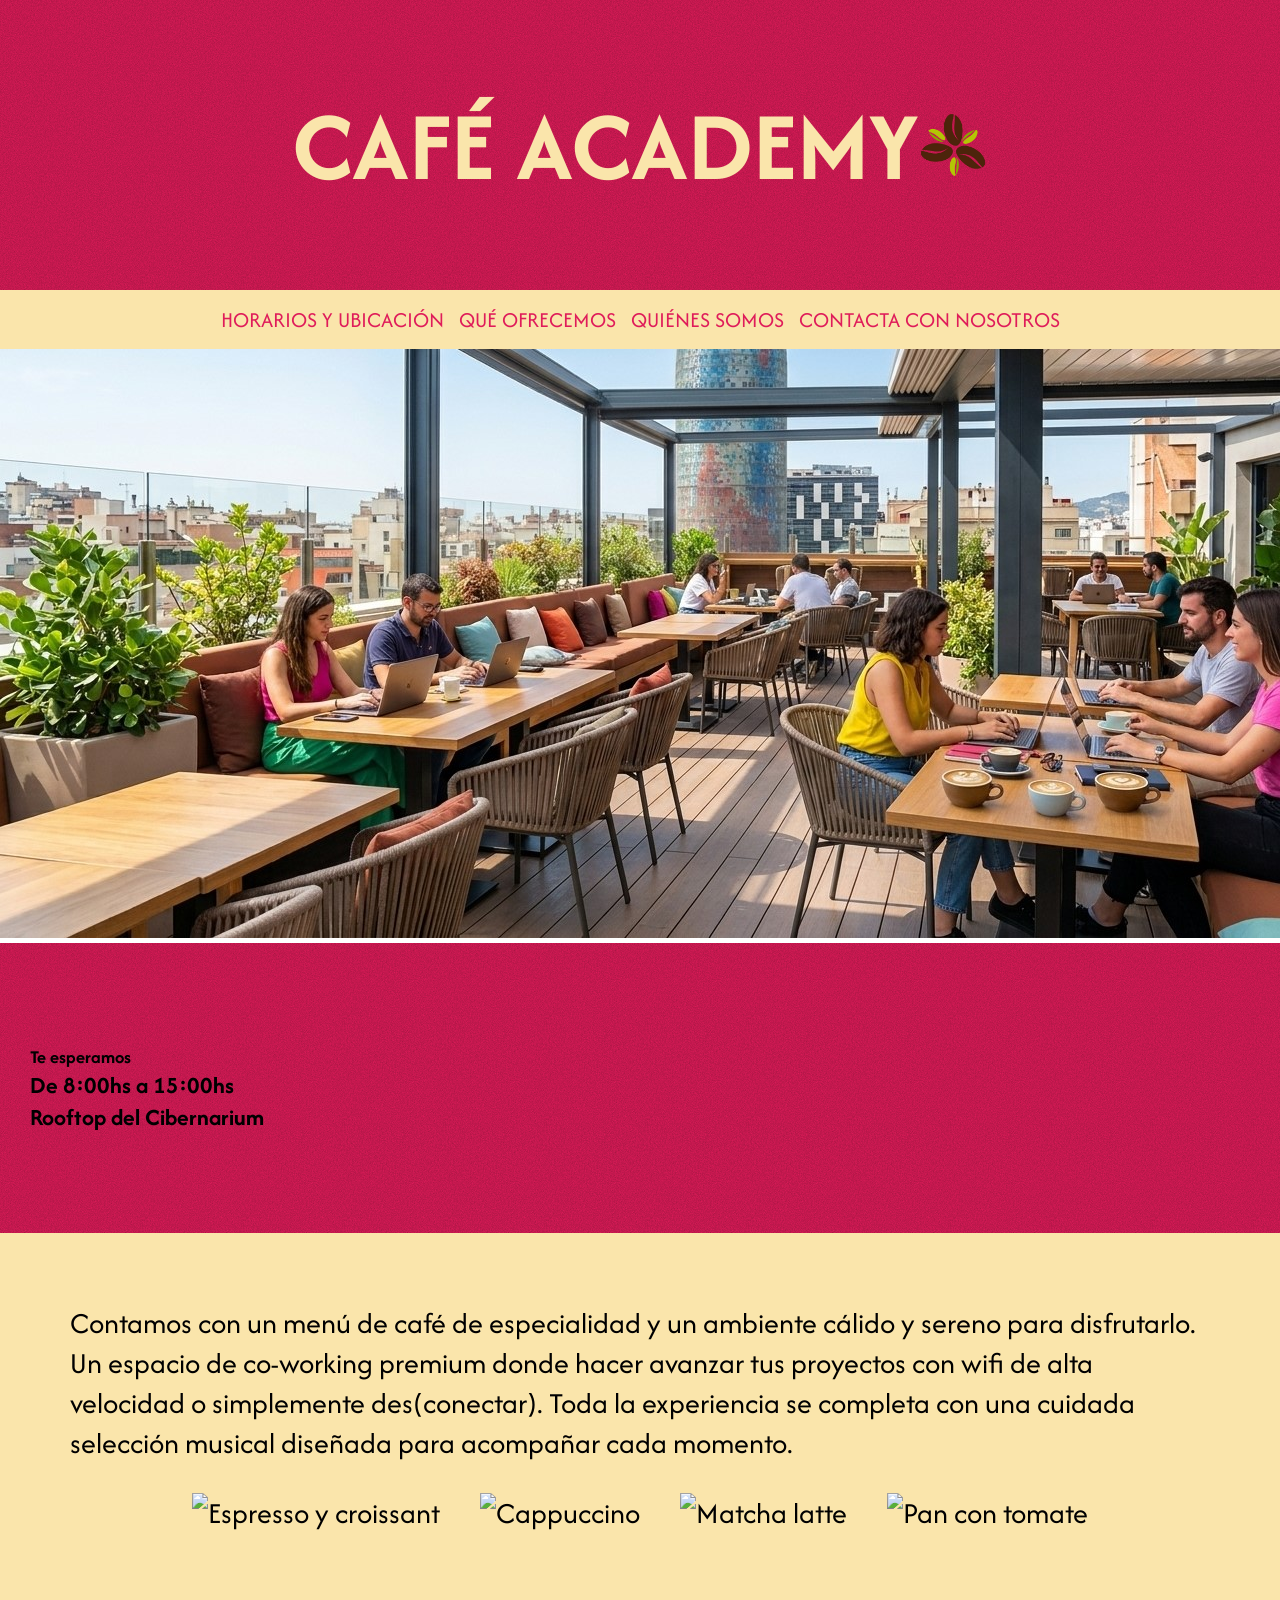
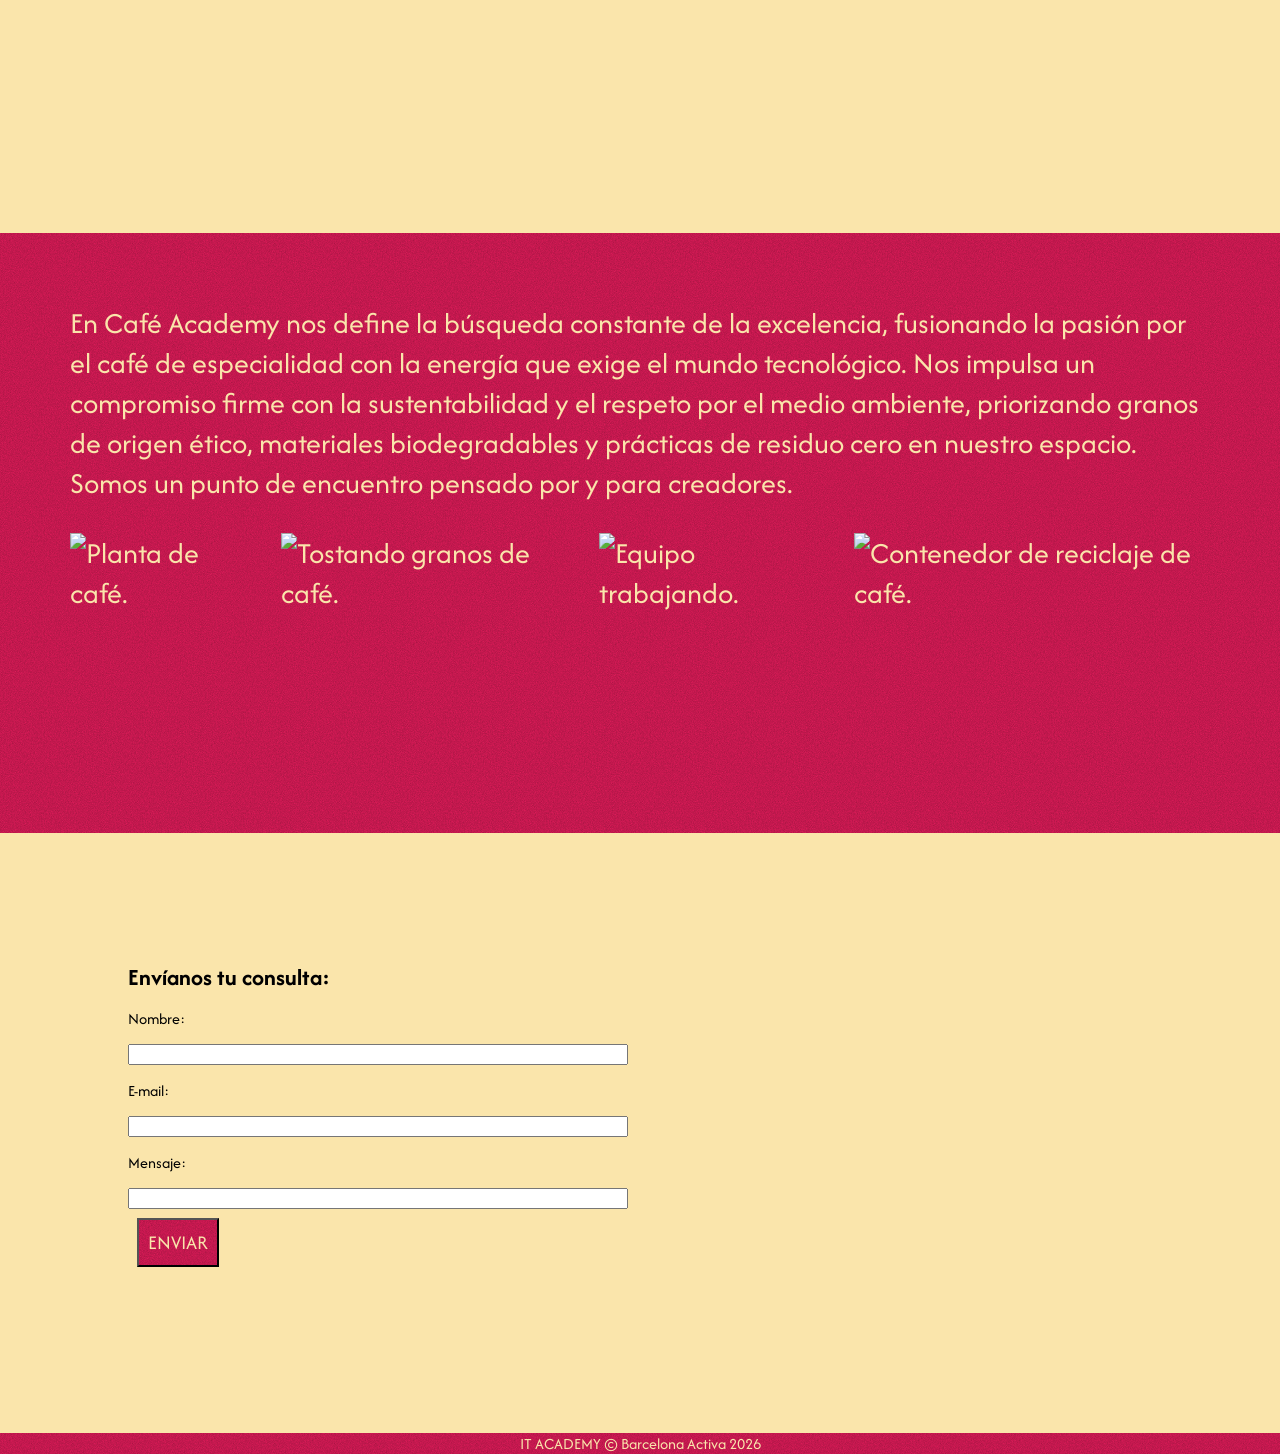
==== Tasca obligatoria 1 - Carla Marina/index.html @ d902783a "Proyecto sin @media ni ajustes" ====
<!DOCTYPE html>
<html lang="es">
<head>
    <meta charset="UTF-8">
    <meta name="viewport" content="width=device-width, initial-scale=1.0">
    <title>CAFÉ ACADEMY</title>
    <link rel="stylesheet" href="index.css">
    <link rel="preconnect" href="https://fonts.googleapis.com">
    <link rel="preconnect" href="https://fonts.gstatic.com" crossorigin>
    <link href="https://fonts.googleapis.com/css2?family=Afacad:ital,wght@0,400..700;1,400..700&display=swap" rel="stylesheet">
    <link rel="icon" type="image/png" href="Imagenes/logo.png">
</head>
<body>
<header>
    <h1 id="brand">CAFÉ ACADEMY</h1>
    <img src="Imagenes/logo.png" alt="Logo café academy" id="logo">
</header>
 <nav>
<ul class="nav-links">
    <li><a href="#timewhere">HORARIOS Y UBICACIÓN</a></li>
    <li><a href="#offer">QUÉ OFRECEMOS</a></li>
    <li><a href="#us">QUIÉNES SOMOS</a></li>
    <li><a href="#contact">CONTACTA CON NOSOTROS</a></li>
</ul>
 </nav>   

<main>
<section id="background">
    <img src="Imagenes/Portada.jpg" alt="Cafe academy">
</section>

<section id="timewhere">
<div id="data">
    <h3>Te esperamos</h3>
    <h1>De 8:00hs a 15:00hs <br>
        Rooftop del Cibernarium
    </h1>
</div>

<div id="where">
<iframe src="https://www.google.com/maps/embed?pb=!1m18!1m12!1m3!1d2992.69411606912!2d2.1943175!3d41.402448799999995!2m3!1f0!2f0!3f0!3m2!1i1024!2i768!4f13.1!3m3!1m2!1s0x12a4a33d3b71de05%3A0xbb83ff380d17f7fe!2sCibern%C3%A0rium!5e0!3m2!1ses-419!2ses!4v1791824785338!5m2!1ses-419!2ses" width="600" height="450" style="border:0;" allowfullscreen="" loading="lazy" referrerpolicy="strict-origin-when-cross-origin"></iframe>
</div>
</section>

<section id="offer">
    <p>Contamos con un menú de café de especialidad y un ambiente cálido y sereno para disfrutarlo. Un espacio de co-working premium donde hacer avanzar tus proyectos con wifi de alta velocidad o simplemente des(conectar). Toda la experiencia se completa con una cuidada selección musical diseñada para acompañar cada momento.</p>
<div id="offerpics"> 
<div class="pics">
    <img src="imagenes/dj.jpg " alt="Espresso y croissant">
</div>
<div class="pics">
    <img src="imagenes/capucchino.jpg" alt="Cappuccino">
</div>
<div class="pics">
    <img src="imagenes/matcha.jpg" alt="Matcha latte">
</div>
<div class="pics">
    <img src="imagenes/mesa.jfif" alt="Pan con tomate">
</div>
</div>
</section>

<section id="us">
<p>En Café Academy nos define la búsqueda constante de la excelencia, fusionando la pasión por el café de especialidad con la energía que exige el mundo tecnológico. Nos impulsa un compromiso firme con la sustentabilidad y el respeto por el medio ambiente, priorizando granos de origen ético, materiales biodegradables y prácticas de residuo cero en nuestro espacio. Somos un punto de encuentro pensado por y para creadores.</p>
<div id="uspics">
<div class="pics">
    <img src="imagenes/greenbeans.jpg" alt="Planta de café.">
</div>
<div class="pics">
    <img src="imagenes/beans.jpg" alt="Tostando granos de café.">
</div>
<div class="pics">
    <img src="imagenes/team.jpg" alt="Equipo trabajando.">
</div>
<div class="pics">
    <img src="imagenes/recicle.jpg" alt="Contenedor de reciclaje de café.">
</div>
</div>
</section>

<section id="contact">
<form>
<h2><b>Envíanos tu consulta:</b></h2>
    <label for="name">Nombre:</label>
    <input type="text" id="name">

    <label for="email">E-mail:</label>
    <input type="text" id="email">

    <label for="message">Mensaje:</label>
    <input type="text" id="message">


</form>
<button>ENVIAR</button>

</section>

</main>

<footer>
    <p>IT ACADEMY © Barcelona Activa 2026 </p>
</footer>

</body>
</html>
---- Tasca obligatoria 1 - Carla Marina/index.css ----
* {
    box-sizing: border-box;
    font-family: "Afacad", sans-serif ;
    margin: 0;
    padding: 0;
}

header {
    height: 290px;
    max-width: 100%;
    text-align: center;
    background-image:url(Imagenes/Texture.png);
    background-repeat: repeat;
    font-size: 50px;
    display: flex;
    flex-direction: row;
    justify-content: center;
    align-items: center;
    padding: 30px;
    text-decoration: underline rgb(250, 229, 171)e;
}

#brand {
    color: rgb(250, 229, 171);

}

#logo {
    height: 70px;
    width: 70px;
}

nav {
    padding: 15px;
    font-size: 22px;
    background-color: rgb(250, 229, 171);
    }

.nav-links{
    list-style-type: none;
    gap: 15px;
    display: flex;
    flex-direction: row;
    justify-content: center;
    align-items: center;
}

nav a {
    text-decoration: none;
    color: rgba(223, 28, 90, 1);
    position: relative;
}

.nav-links a::after{
    content: '';
    background-color: rgba(223, 28, 90, 1) ;
    position: absolute;
    bottom: -4px;
    left: 0;
    width: 100%;
    height: 3px;
    transform: scaleX(0);
    transform-origin: center;
    transition: 0.3s ease-in-out;
    }

.nav-links a:hover::after{
    transform: scaleX(1);
}

#timewhere {
    height: 290px;
    max-width: 100%;
    background-image:url(Imagenes/Texture.png);
    background-repeat: repeat;
    display: flex;
    flex-direction: row;
    justify-content: space-between;
    align-items: center;  
    padding: 30px;   
}

iframe { 
    height: 200px;
    width: 500px;
}

#offer {
    background-color: rgb(250, 229, 171);
    padding: 70px;
    height: 600px;
    font-size: 30px;
    color: ff2026 ;

}

#offerpics {
    margin-top: 30px;
    display: flex;
    align-items: center;
    justify-content: center;
    gap: 40px;
}

.pics img {
    width: 200px;
    height: 200px; 
}

#us{
    max-width: 100%;
    background-image:url(Imagenes/Texture.png);
    background-repeat: repeat;
    padding: 70px;
    height: 600px;
    font-size: 30px;
    color: rgb(250, 229, 171);
}

#uspics{    
    margin-top: 30px;
    display: flex;
    align-items: center;
    justify-content: center;
    gap: 40px;
}

footer{
    max-width: 100%;
    background-image:url(Imagenes/Texture.png);
    background-repeat: repeat;
    color: rgb(250, 229, 171);
    display: grid;
    justify-content: center;
}

#contact {
    height: 600px;
    padding: 10%;
    background-color: rgb(250, 229, 171);
}

form{
    width: 500px;
    display: flex;
    flex-direction: column;
    gap: 15px;
    justify-content: center;
}

button{
    padding: 9px;
    margin: 9px;
    font-size: 20px ;
    background-image: url(Imagenes/Texture.png);
    color:rgb(250, 229, 171);
}

button:hover{
    color: rgba(223, 28, 90, 1);
    background-color: rgb(0, 0, 0);
    background-image: none;
}
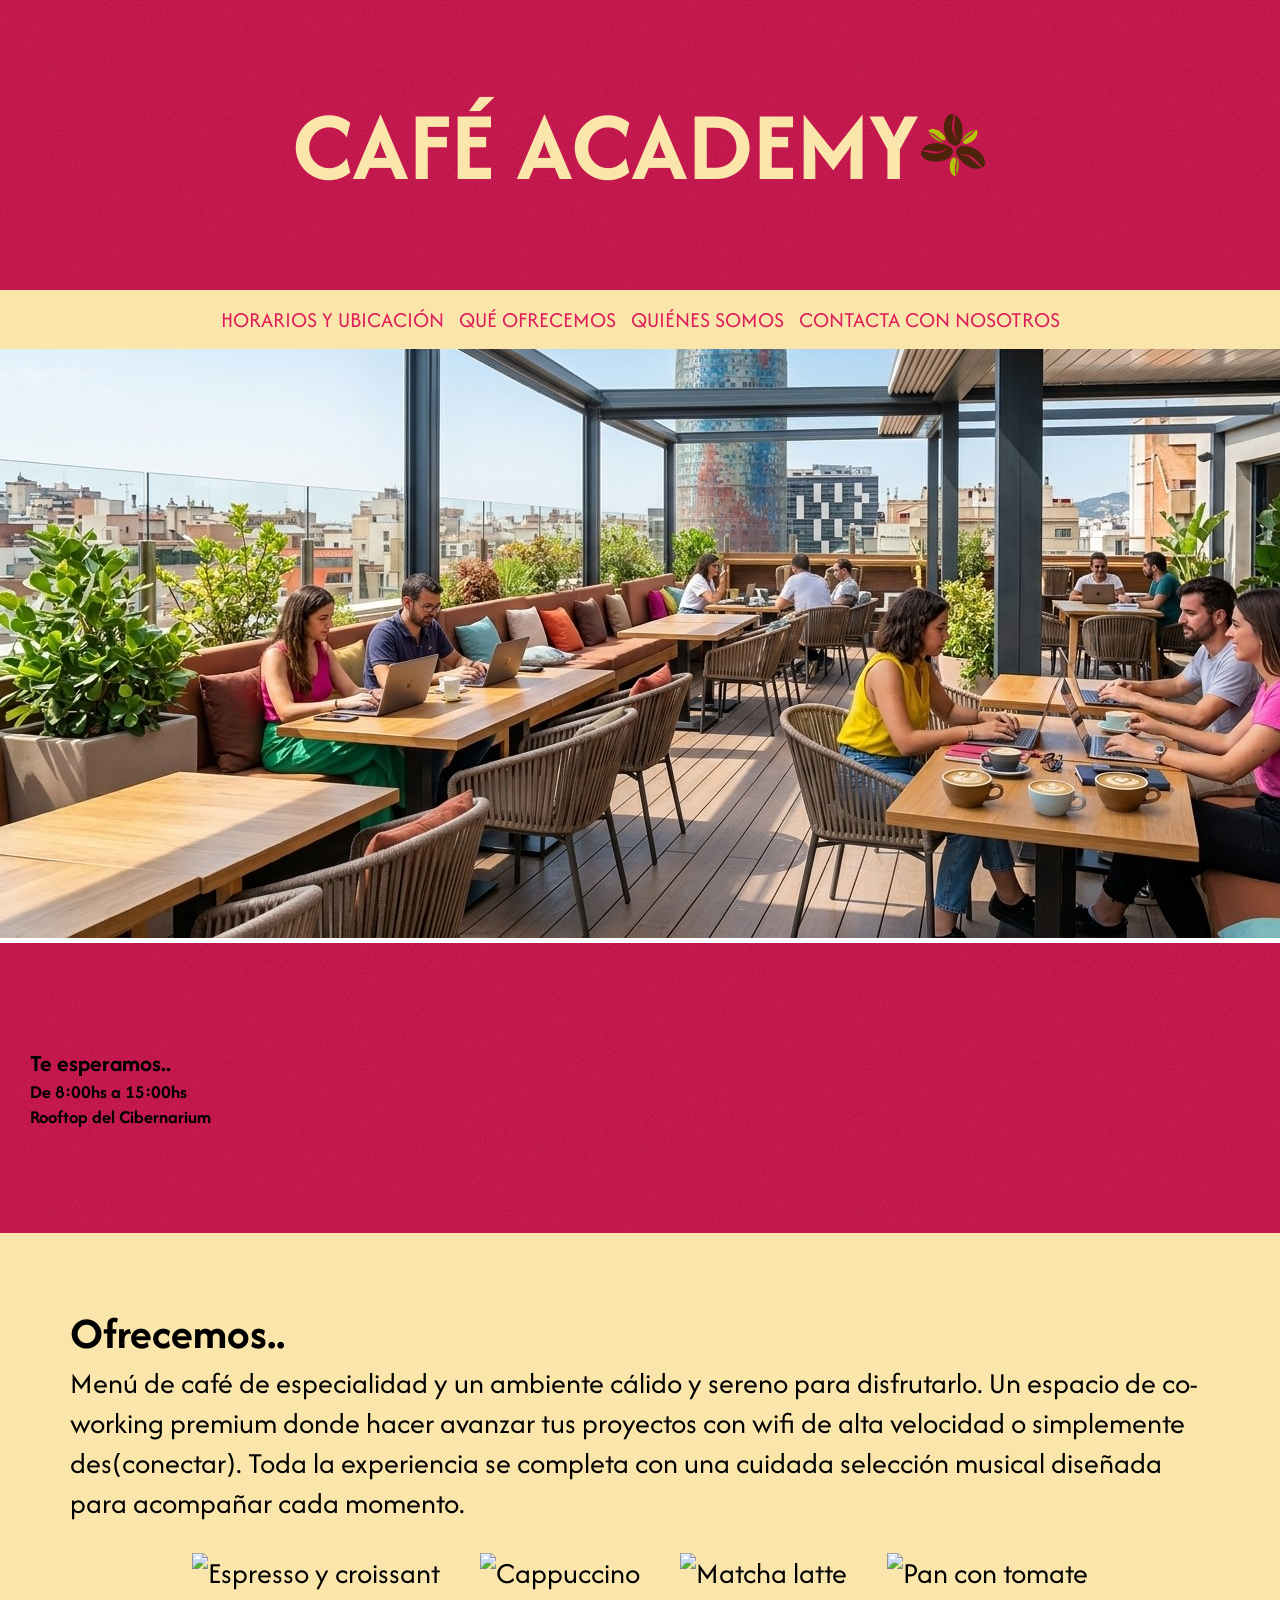
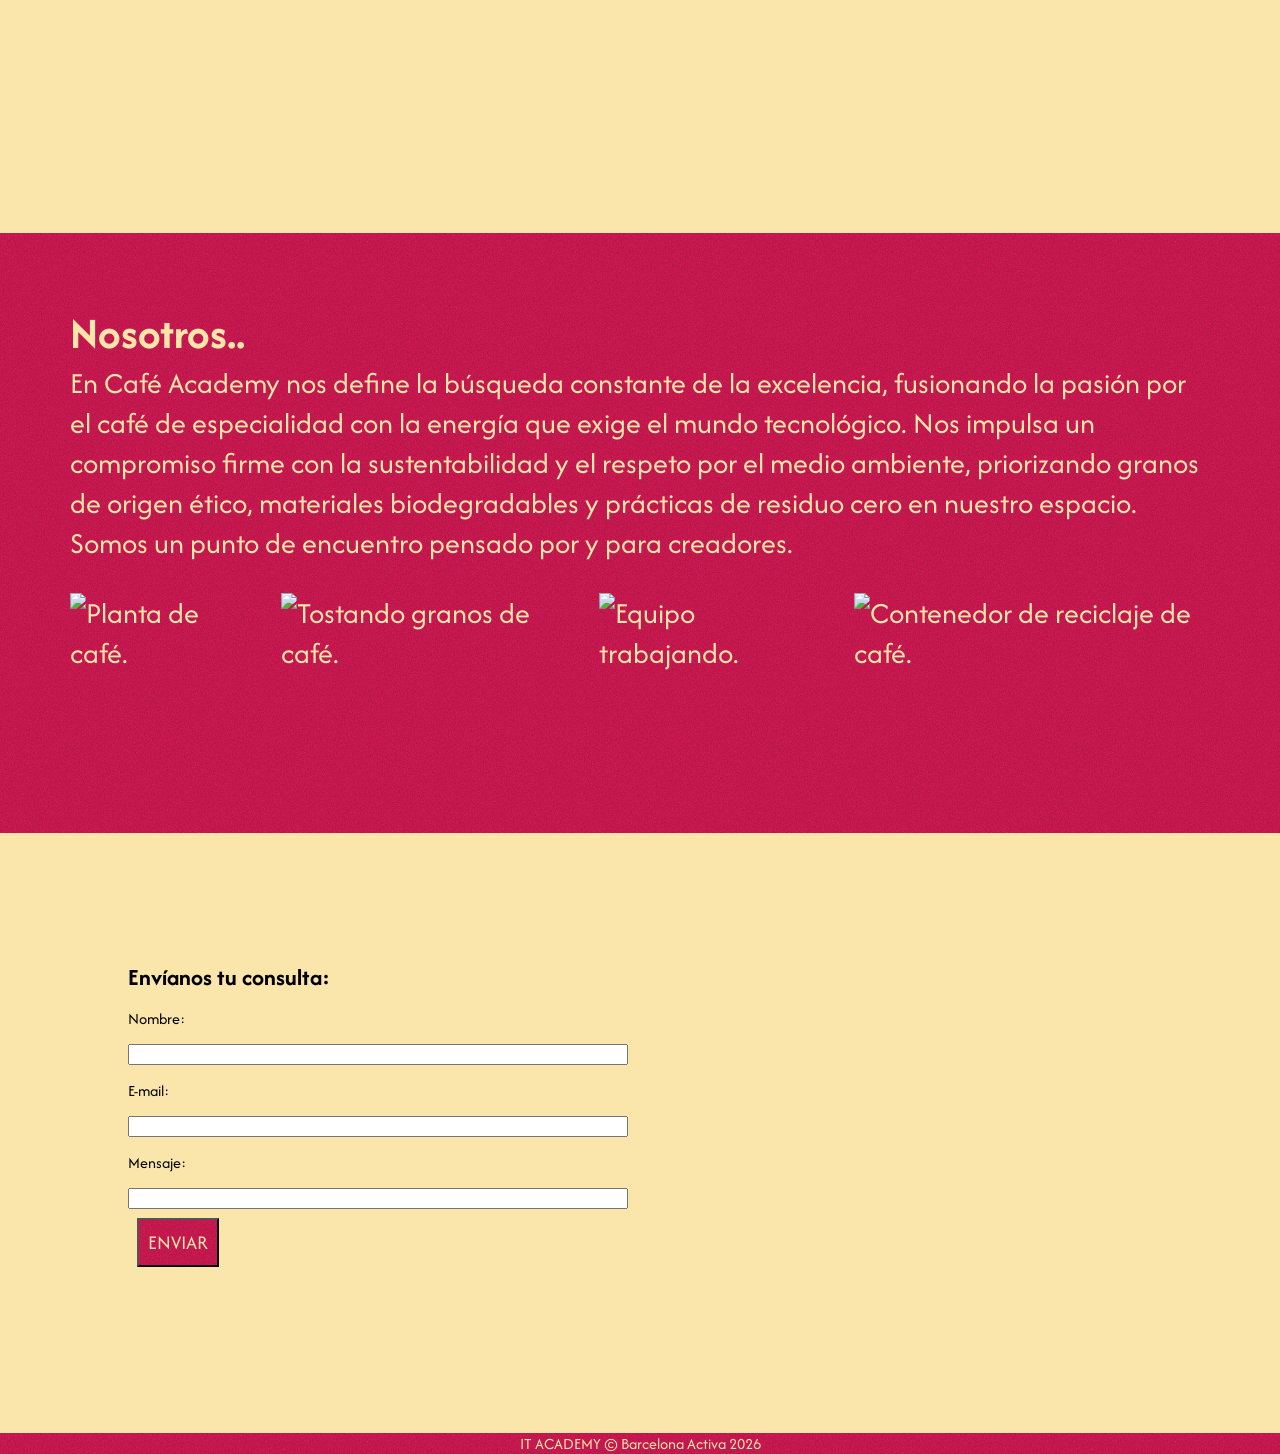
==== commit 3e39d22b: "h1 agregados a cada sección" ====
--- a/Tasca obligatoria 1 - Carla Marina/index.html
+++ b/Tasca obligatoria 1 - Carla Marina/index.html
@@ -31,10 +31,10 @@
 
 <section id="timewhere">
 <div id="data">
-    <h3>Te esperamos</h3>
-    <h1>De 8:00hs a 15:00hs <br>
+    <h1>Te esperamos..</h1>
+    <h3>De 8:00hs a 15:00hs <br>
         Rooftop del Cibernarium
-    </h1>
+    </h3>
 </div>
 
 <div id="where">
@@ -43,7 +43,8 @@
 </section>
 
 <section id="offer">
-    <p>Contamos con un menú de café de especialidad y un ambiente cálido y sereno para disfrutarlo. Un espacio de co-working premium donde hacer avanzar tus proyectos con wifi de alta velocidad o simplemente des(conectar). Toda la experiencia se completa con una cuidada selección musical diseñada para acompañar cada momento.</p>
+    <h1>Ofrecemos..</h1>
+    <p>Menú de café de especialidad y un ambiente cálido y sereno para disfrutarlo. Un espacio de co-working premium donde hacer avanzar tus proyectos con wifi de alta velocidad o simplemente des(conectar). Toda la experiencia se completa con una cuidada selección musical diseñada para acompañar cada momento.</p>
 <div id="offerpics"> 
 <div class="pics">
     <img src="imagenes/dj.jpg " alt="Espresso y croissant">
@@ -61,6 +62,7 @@
 </section>
 
 <section id="us">
+    <h1>Nosotros..</h1>
 <p>En Café Academy nos define la búsqueda constante de la excelencia, fusionando la pasión por el café de especialidad con la energía que exige el mundo tecnológico. Nos impulsa un compromiso firme con la sustentabilidad y el respeto por el medio ambiente, priorizando granos de origen ético, materiales biodegradables y prácticas de residuo cero en nuestro espacio. Somos un punto de encuentro pensado por y para creadores.</p>
 <div id="uspics">
 <div class="pics">
@@ -80,7 +82,7 @@
 
 <section id="contact">
 <form>
-<h2><b>Envíanos tu consulta:</b></h2>
+<h1>Envíanos tu consulta:</h1>
     <label for="name">Nombre:</label>
     <input type="text" id="name">
 
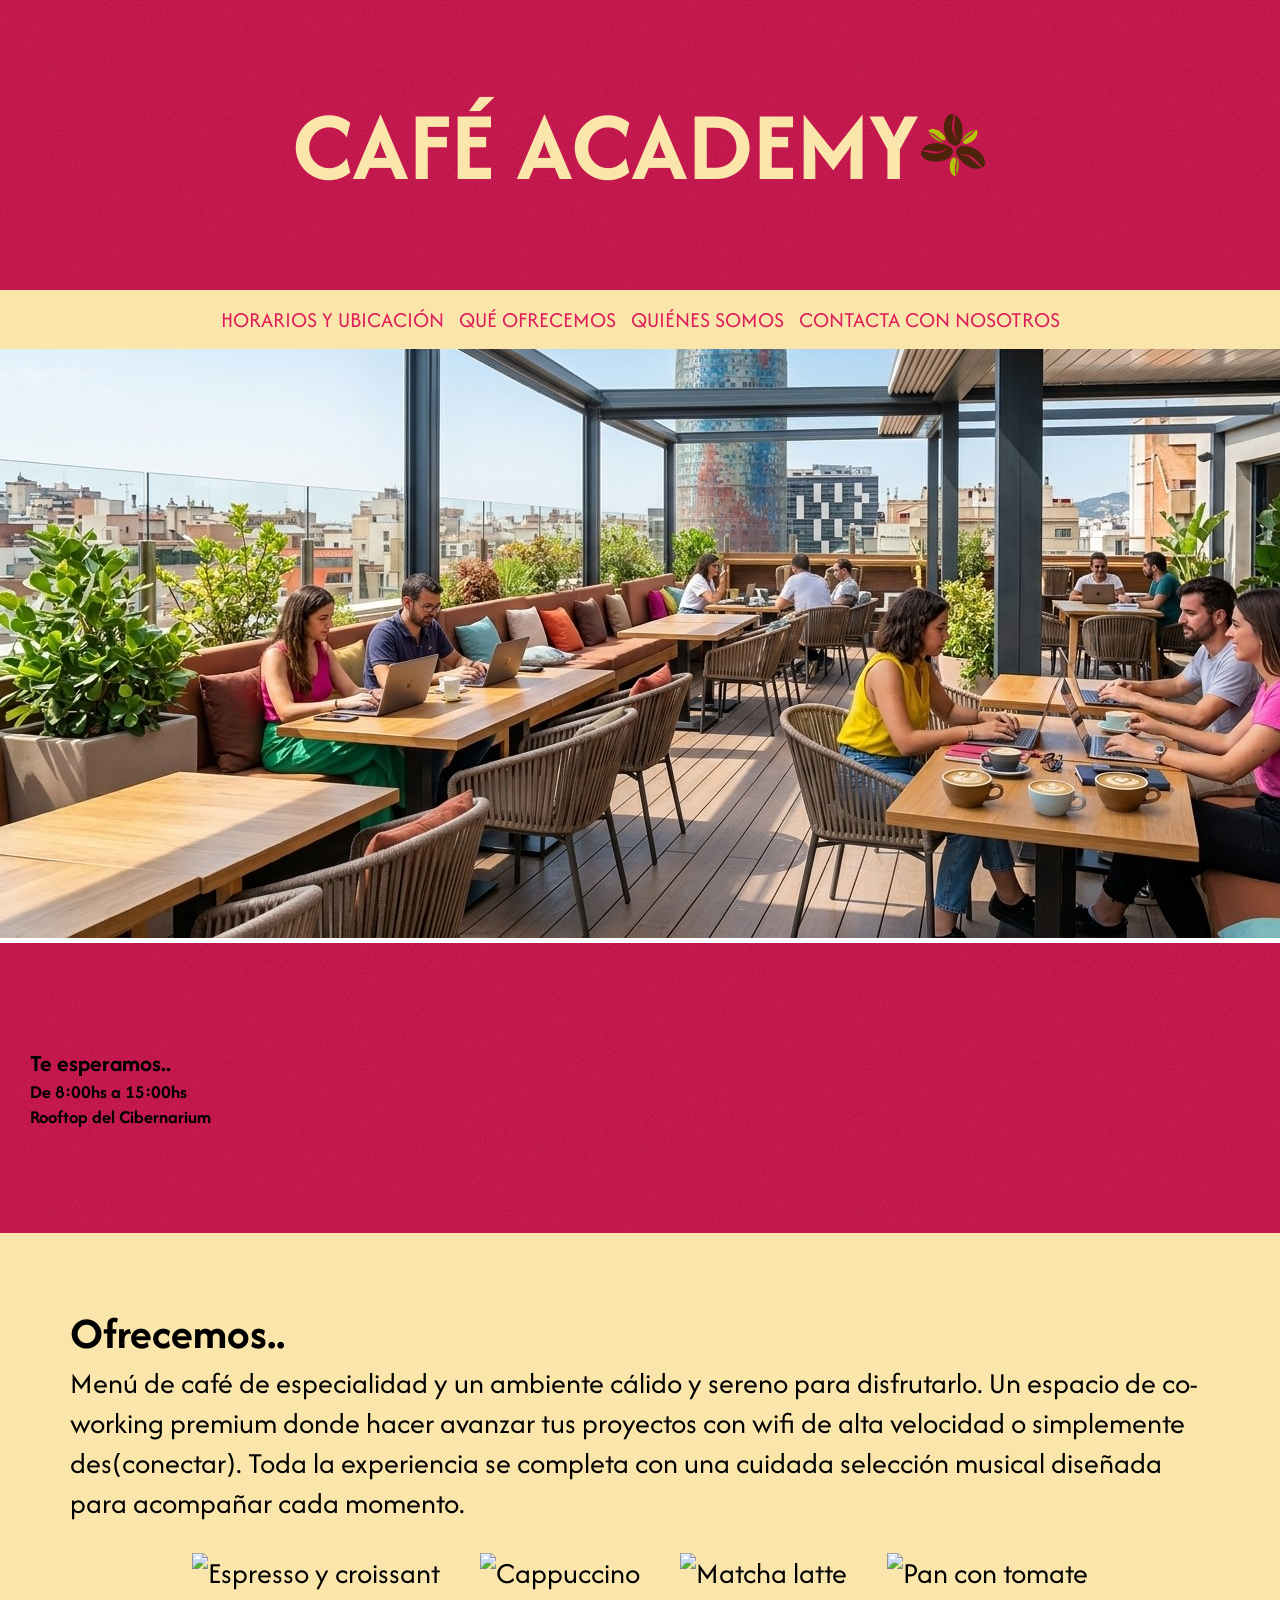
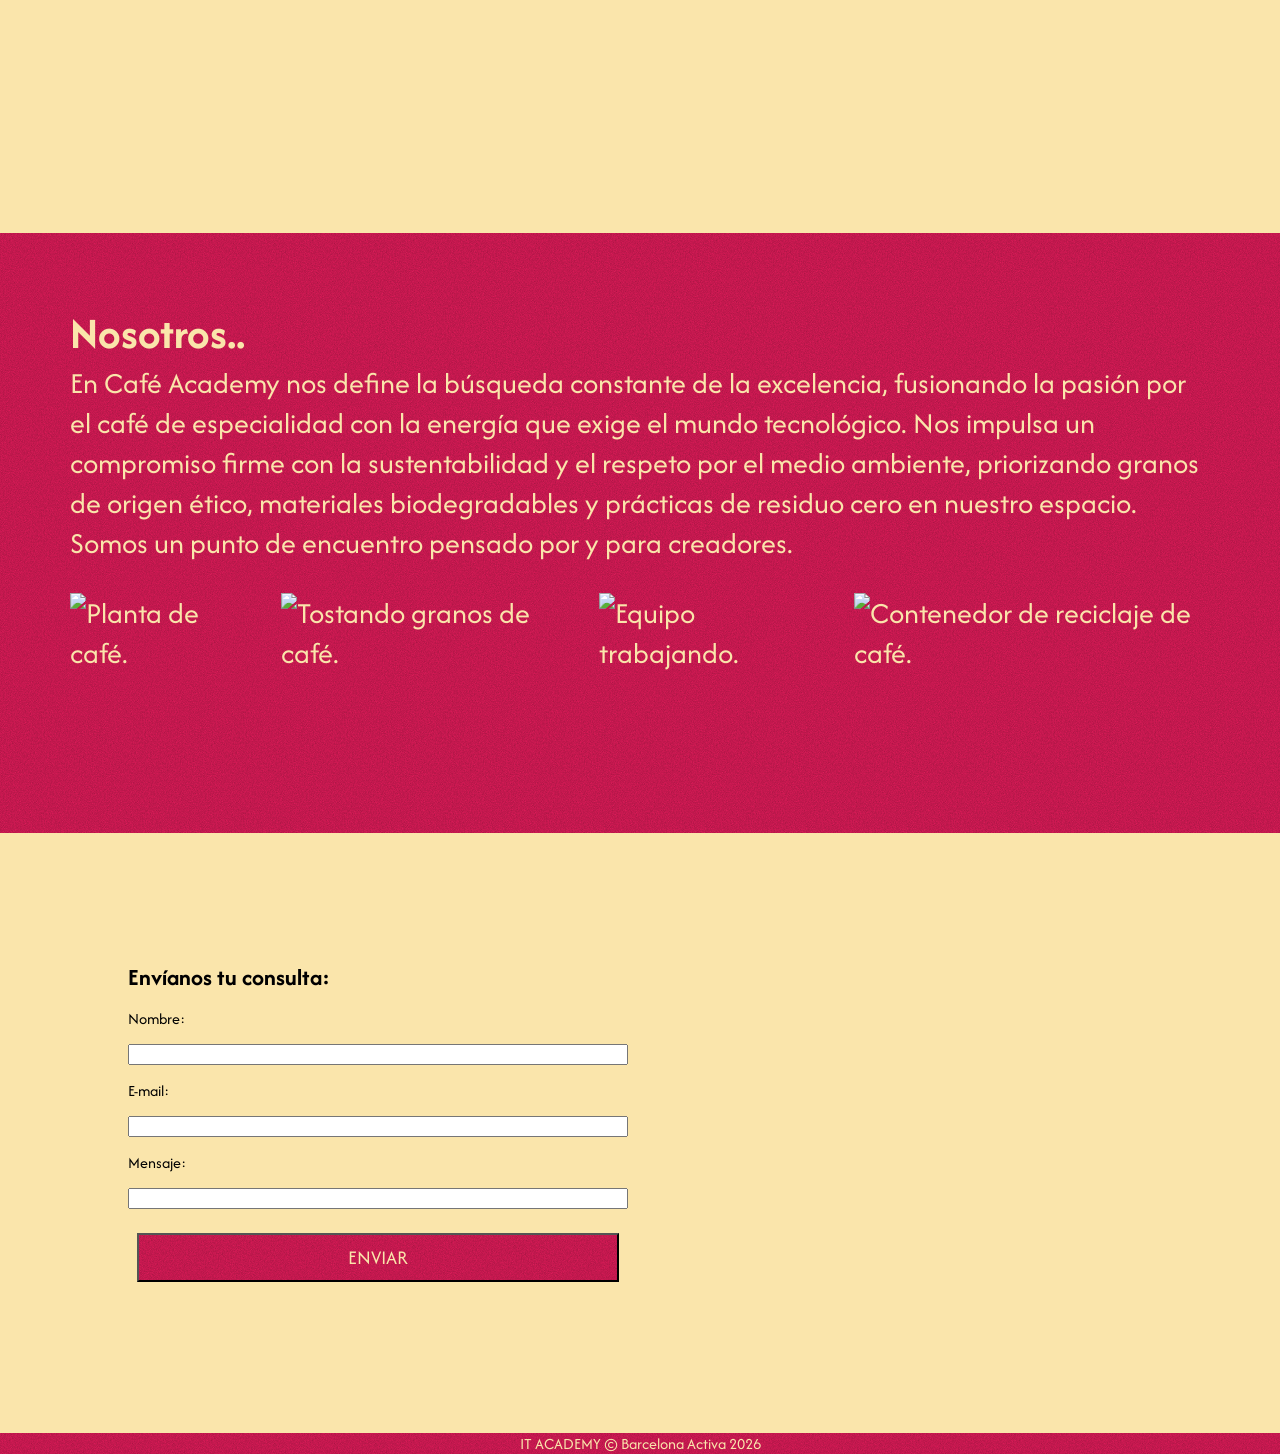
==== commit a61e8df3: "@media agregados" ====
--- a/Tasca obligatoria 1 - Carla Marina/index.html
+++ b/Tasca obligatoria 1 - Carla Marina/index.html
@@ -25,13 +25,11 @@
  </nav>   
 
 <main>
-<section id="background">
     <img src="Imagenes/Portada.jpg" alt="Cafe academy">
-</section>
 
 <section id="timewhere">
 <div id="data">
-    <h1>Te esperamos..</h1>
+    <h2>Te esperamos..</h2>
     <h3>De 8:00hs a 15:00hs <br>
         Rooftop del Cibernarium
     </h3>
@@ -43,7 +41,7 @@
 </section>
 
 <section id="offer">
-    <h1>Ofrecemos..</h1>
+    <h2>Ofrecemos..</h2>
     <p>Menú de café de especialidad y un ambiente cálido y sereno para disfrutarlo. Un espacio de co-working premium donde hacer avanzar tus proyectos con wifi de alta velocidad o simplemente des(conectar). Toda la experiencia se completa con una cuidada selección musical diseñada para acompañar cada momento.</p>
 <div id="offerpics"> 
 <div class="pics">
@@ -62,7 +60,7 @@
 </section>
 
 <section id="us">
-    <h1>Nosotros..</h1>
+    <h2>Nosotros..</h2>
 <p>En Café Academy nos define la búsqueda constante de la excelencia, fusionando la pasión por el café de especialidad con la energía que exige el mundo tecnológico. Nos impulsa un compromiso firme con la sustentabilidad y el respeto por el medio ambiente, priorizando granos de origen ético, materiales biodegradables y prácticas de residuo cero en nuestro espacio. Somos un punto de encuentro pensado por y para creadores.</p>
 <div id="uspics">
 <div class="pics">
@@ -82,7 +80,7 @@
 
 <section id="contact">
 <form>
-<h1>Envíanos tu consulta:</h1>
+<h2>Envíanos tu consulta:</h2>
     <label for="name">Nombre:</label>
     <input type="text" id="name">
 
@@ -92,9 +90,10 @@
     <label for="message">Mensaje:</label>
     <input type="text" id="message">
 
+    <button>ENVIAR</button>
+
 
 </form>
-<button>ENVIAR</button>
 
 </section>
 
--- a/Tasca obligatoria 1 - Carla Marina/index.css
+++ b/Tasca obligatoria 1 - Carla Marina/index.css
@@ -160,4 +160,43 @@
     color: rgba(223, 28, 90, 1);
     background-color: rgb(0, 0, 0);
     background-image: none;
-}+}
+
+@media (max-width: 768px) {
+    * {
+        font-size: 15px;
+        display: flex;
+        flex-direction: column;
+    }
+    header {
+        height: 150px;
+    }
+    #brand {
+        font-size: 30px;
+    }
+    .pics img {
+        width: 130px;
+        height: 130px;
+    }
+
+    iframe {
+        width: 200px;
+    }
+
+    #uspics {
+        display: grid;
+        grid-template-columns: 130px 2fr 2fr ;
+        gap: 15px;;
+    }
+
+    form {
+        width: auto;
+    }
+
+    #offerpics {
+        display: grid;
+        grid-template-columns: 130px 2fr 2fr ;
+        gap: 10px;
+    }
+    
+} 
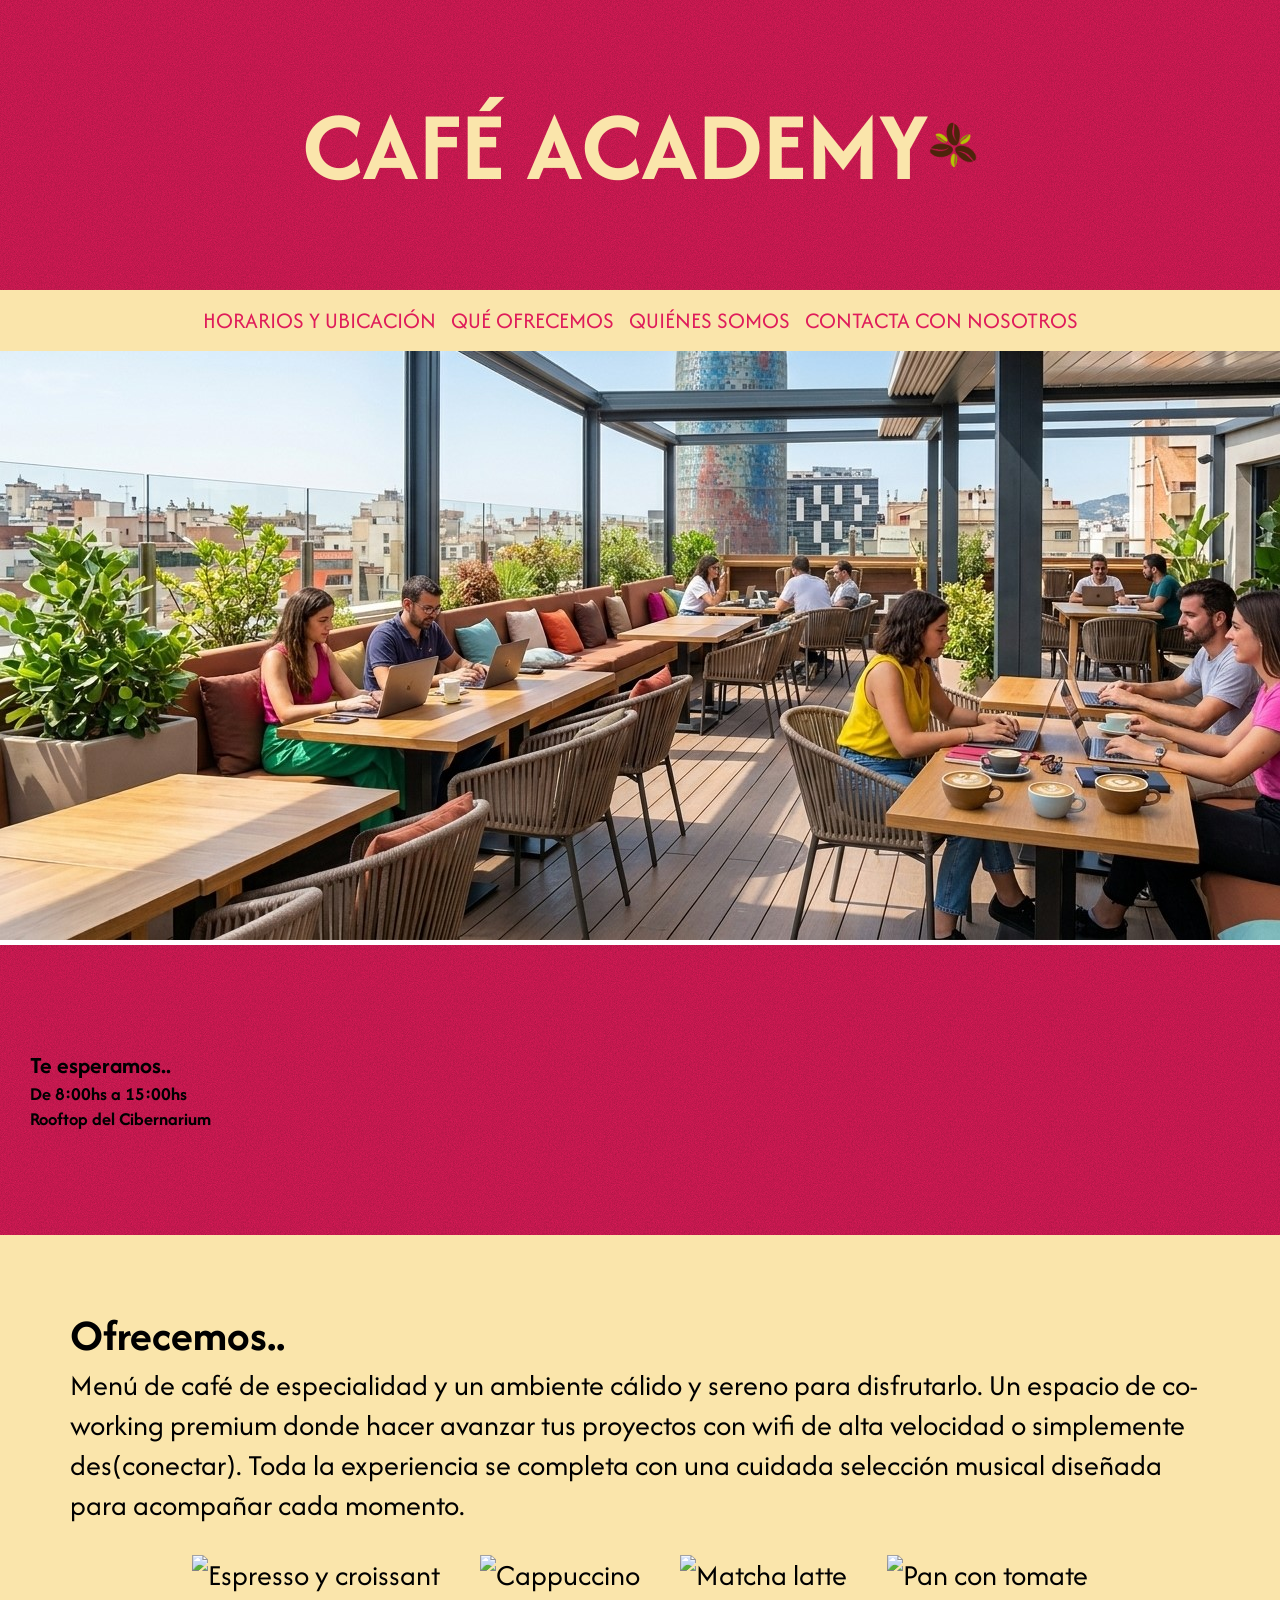
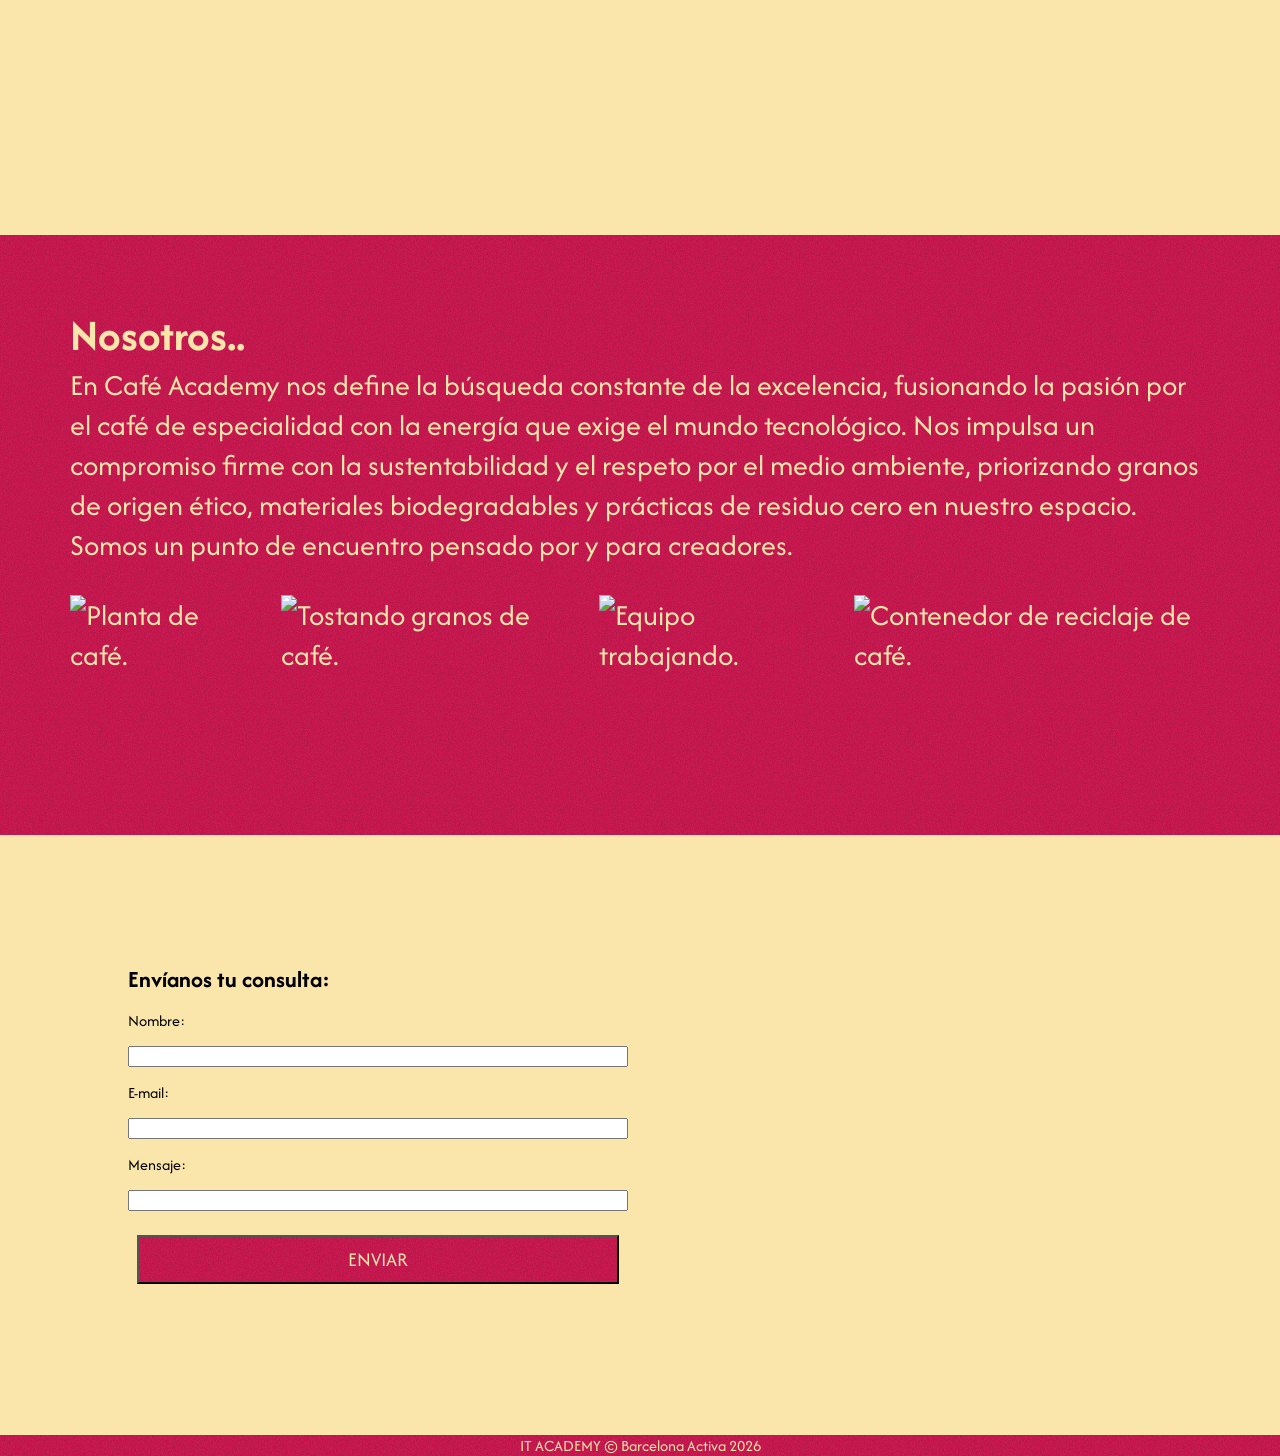
==== commit 37e35be0: "Clamp() agregado" ====
--- a/Tasca obligatoria 1 - Carla Marina/index.html
+++ b/Tasca obligatoria 1 - Carla Marina/index.html
@@ -13,7 +13,7 @@
 <body>
 <header>
     <h1 id="brand">CAFÉ ACADEMY</h1>
-    <img src="Imagenes/logo.png" alt="Logo café academy" id="logo">
+    <img src="Imagenes/logo.png" alt="Logo café academy" id="logo" >
 </header>
  <nav>
 <ul class="nav-links">
@@ -25,7 +25,7 @@
  </nav>   
 
 <main>
-    <img src="Imagenes/Portada.jpg" alt="Cafe academy">
+    <img src="Imagenes/Portada.jpg" alt="Cafe academy" id="frontPage">
 
 <section id="timewhere">
 <div id="data">
@@ -36,7 +36,7 @@
 </div>
 
 <div id="where">
-<iframe src="https://www.google.com/maps/embed?pb=!1m18!1m12!1m3!1d2992.69411606912!2d2.1943175!3d41.402448799999995!2m3!1f0!2f0!3f0!3m2!1i1024!2i768!4f13.1!3m3!1m2!1s0x12a4a33d3b71de05%3A0xbb83ff380d17f7fe!2sCibern%C3%A0rium!5e0!3m2!1ses-419!2ses!4v1791824785338!5m2!1ses-419!2ses" width="600" height="450" style="border:0;" allowfullscreen="" loading="lazy" referrerpolicy="strict-origin-when-cross-origin"></iframe>
+<iframe src="https://www.google.com/maps/embed?pb=!1m18!1m12!1m3!1d2992.69411606912!2d2.1943175!3d41.402448799999995!2m3!1f0!2f0!3f0!3m2!1i1024!2i768!4f13.1!3m3!1m2!1s0x12a4a33d3b71de05%3A0xbb83ff380d17f7fe!2sCibern%C3%A0rium!5e0!3m2!1ses-419!2ses!4v1791824785338!5m2!1ses-419!2ses" aria-label="Carrer de Roc Boronat, 117-127, 08018 Barcelona. Último piso, contamos con ingreso accesible." width="600" height="450" style="border:0;" allowfullscreen="" loading="lazy" referrerpolicy="strict-origin-when-cross-origin"></iframe>
 </div>
 </section>
 
--- a/Tasca obligatoria 1 - Carla Marina/index.css
+++ b/Tasca obligatoria 1 - Carla Marina/index.css
@@ -26,13 +26,13 @@
 }
 
 #logo {
-    height: 70px;
-    width: 70px;
+    height: auto;
+    width: clamp(30px , 4vw, 50px);
 }
 
 nav {
     padding: 15px;
-    font-size: 22px;
+    font-size: clamp(10px, 4vw, 23px);
     background-color: rgb(250, 229, 171);
     }
 
@@ -163,20 +163,31 @@
 }
 
 @media (max-width: 768px) {
-    * {
-        font-size: 15px;
-        display: flex;
-        flex-direction: column;
-    }
+
     header {
         height: 150px;
     }
+
+    nav {
+        font-size: 15px;
+    }
+
     #brand {
-        font-size: 30px;
-    }
+        font-size: 40px;
+    }
+
+    p{
+        font-size: 15px;
+    }
+
+    #frontPage {
+        width: auto;
+        height: 250px; 
+    }
+
     .pics img {
-        width: 130px;
-        height: 130px;
+        width: 100px;
+        height: 100px;
     }
 
     iframe {
@@ -185,8 +196,8 @@
 
     #uspics {
         display: grid;
-        grid-template-columns: 130px 2fr 2fr ;
-        gap: 15px;;
+        grid-template-columns: 100px 2fr 2fr ;
+        gap: 15px;
     }
 
     form {
@@ -195,7 +206,7 @@
 
     #offerpics {
         display: grid;
-        grid-template-columns: 130px 2fr 2fr ;
+        grid-template-columns: 100px 2fr 2fr ;
         gap: 10px;
     }
     
